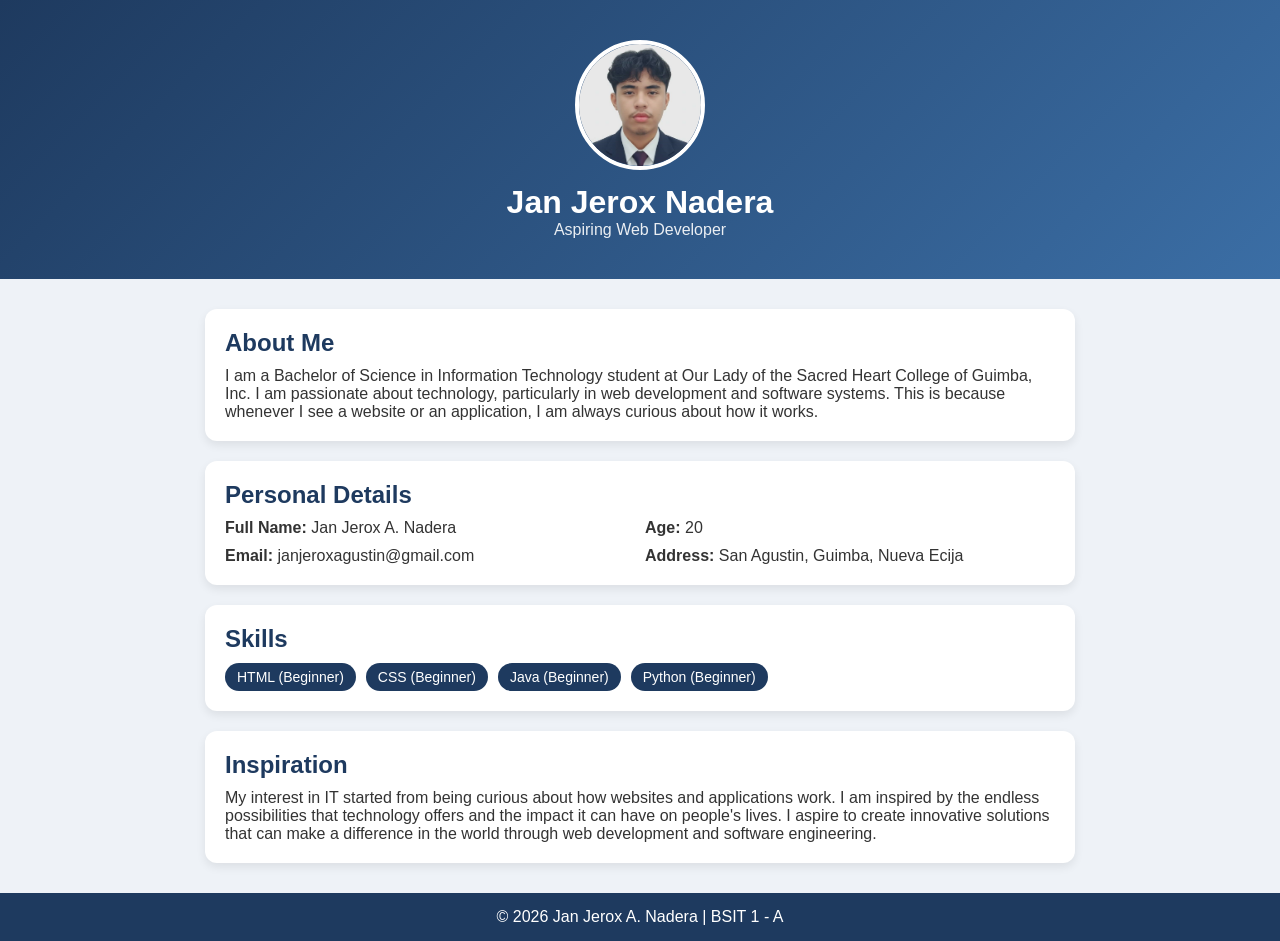
==== index.html @ 872866ea "Rename portfolio.html to index.html" ====
<!DOCTYPE html>
<html lang="en">
<head>
    <meta charset="UTF-8">
    <meta name="viewport" content="width=device-width, initial-scale=1.0">
    <title>Jan Jerox Nadera | Portfolio</title>
    <link rel="stylesheet" href="mainDesign.css">
</head>
<body>

    <header class="hero">
        <div class="hero-content">
            <img src="jjexx.jpg" alt="Profile Picture">
            <h1>Jan Jerox Nadera</h1>
            <p class="subtitle">Aspiring Web Developer</p>
        </div>
    </header>

    <main class="container">

        <!-- ABOUT -->
        <section class="card">
            <h2>About Me</h2>
            <p>
                I am a Bachelor of Science in Information Technology student at 
                Our Lady of the Sacred Heart College of Guimba, Inc. I am passionate 
                about technology, particularly in web development and software systems. 
                This is because whenever I see a website or an application, I am always curious about how it works.
            </p>
        </section>

        <!-- DETAILS -->
        <section class="card">
            <h2>Personal Details</h2>
            <div class="grid">
                <div><strong>Full Name:</strong> Jan Jerox A. Nadera</div>
                <div><strong>Age:</strong> 20</div>
                <div><strong>Email:</strong> janjeroxagustin@gmail.com</div>
                <div><strong>Address:</strong> San Agustin, Guimba, Nueva Ecija</div>
            </div>
        </section>

        <!-- SKILLS -->
        <section class="card">
            <h2>Skills</h2>
            <div class="skills">
                <span>HTML (Beginner)</span>
                <span>CSS (Beginner)</span>
                <span>Java (Beginner)</span>
                <span>Python (Beginner)</span>
            </div>
        </section>

        <!-- INSPIRATION -->
        <section class="card">
            <h2>Inspiration</h2>
            <p>
                My interest in IT started from being curious about how websites and applications work. I am inspired by the endless possibilities that technology offers and the impact it can have on people's lives. I aspire to create innovative solutions that can make a difference in the world through web development and software engineering.
            </p>
        </section>

    </main>

    <footer>
        <p>© 2026 Jan Jerox A. Nadera | BSIT 1 - A</p>
    </footer>

</body>
</html>
---- mainDesign.css ----
/* RESET */
* {
    margin: 0;
    padding: 0;
    box-sizing: border-box;
}

/* BODY */
body {
    font-family: 'Segoe UI', Tahoma, Geneva, Verdana, sans-serif;
    background-color: #eef2f7;
    color: #333;
}

/* HERO */
.hero {
    background: linear-gradient(135deg, #1e3a5f, #3b6ea5);
    color: white;
    text-align: center;
    padding: 40px 20px;
}

.hero img {
    width: 130px;
    height: 130px;
    border-radius: 50%;
    border: 4px solid white;
    object-fit: cover;
    margin-bottom: 10px;

    /* hover effect */
    transition: transform 0.3s ease;
}

.hero img:hover {
    transform: scale(1.05);
}

.subtitle {
    opacity: 0.9;
    font-size: 16px;
}

/* CONTAINER */
.container {
    max-width: 900px;
    margin: 30px auto;
    padding: 0 15px;
}

/* CARD DESIGN */
.card {
    background: white;
    padding: 20px;
    margin-bottom: 20px;
    border-radius: 12px;
    box-shadow: 0 4px 10px rgba(0,0,0,0.08);

    /* smooth animation */
    transition: transform 0.25s ease, box-shadow 0.25s ease;
}

/* hover lift effect */
.card:hover {
    transform: translateY(-5px);
    box-shadow: 0 8px 18px rgba(0,0,0,0.12);
}

.card h2 {
    margin-bottom: 10px;
    color: #1e3a5f;
}

/* GRID */
.grid {
    display: grid;
    grid-template-columns: 1fr 1fr;
    gap: 10px;
}

/* SKILLS */
.skills {
    display: flex;
    flex-wrap: wrap;
    gap: 10px;
}

.skills span {
    background: #1e3a5f;
    color: white;
    padding: 6px 12px;
    border-radius: 20px;
    font-size: 14px;

    /* hover animation */
    transition: background 0.3s ease, transform 0.2s ease;
}

.skills span:hover {
    background: #3b6ea5;
    transform: scale(1.05);
}

/* FOOTER */
footer {
    text-align: center;
    padding: 15px;
    background-color: #1e3a5f;
    color: white;
    margin-top: 20px;
}
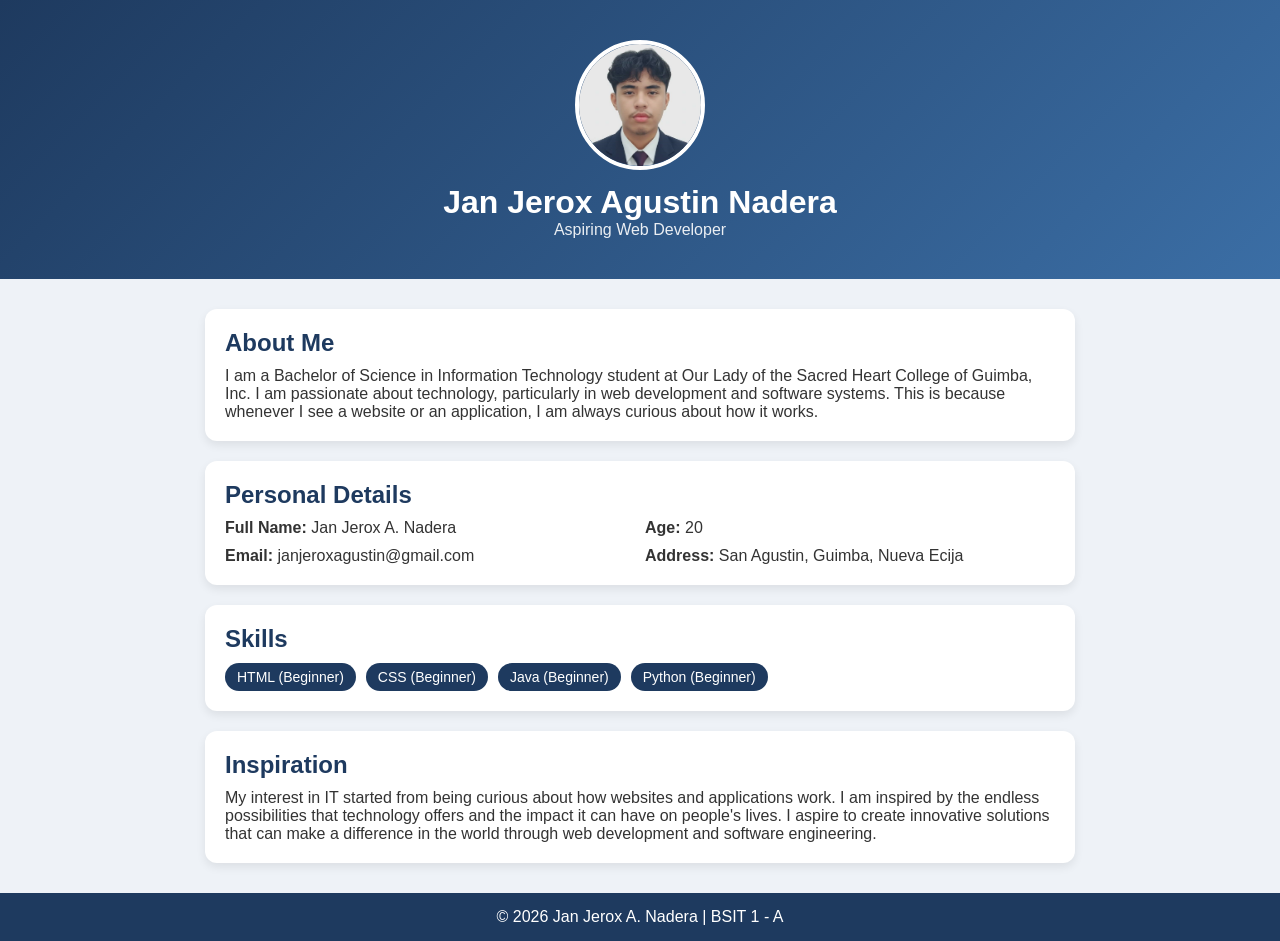
==== commit b6603a01: "Update portfolio details and correct name spelling" ====
--- a/index.html
+++ b/index.html
@@ -3,7 +3,7 @@
 <head>
     <meta charset="UTF-8">
     <meta name="viewport" content="width=device-width, initial-scale=1.0">
-    <title>Jan Jerox Nadera | Portfolio</title>
+    <title>Jan Jerox Agustin Nadera | Portfolio</title>
     <link rel="stylesheet" href="mainDesign.css">
 </head>
 <body>
@@ -11,7 +11,7 @@
     <header class="hero">
         <div class="hero-content">
             <img src="jjexx.jpg" alt="Profile Picture">
-            <h1>Jan Jerox Nadera</h1>
+            <h1>Jan Jerox Agustin Nadera</h1>
             <p class="subtitle">Aspiring Web Developer</p>
         </div>
     </header>
